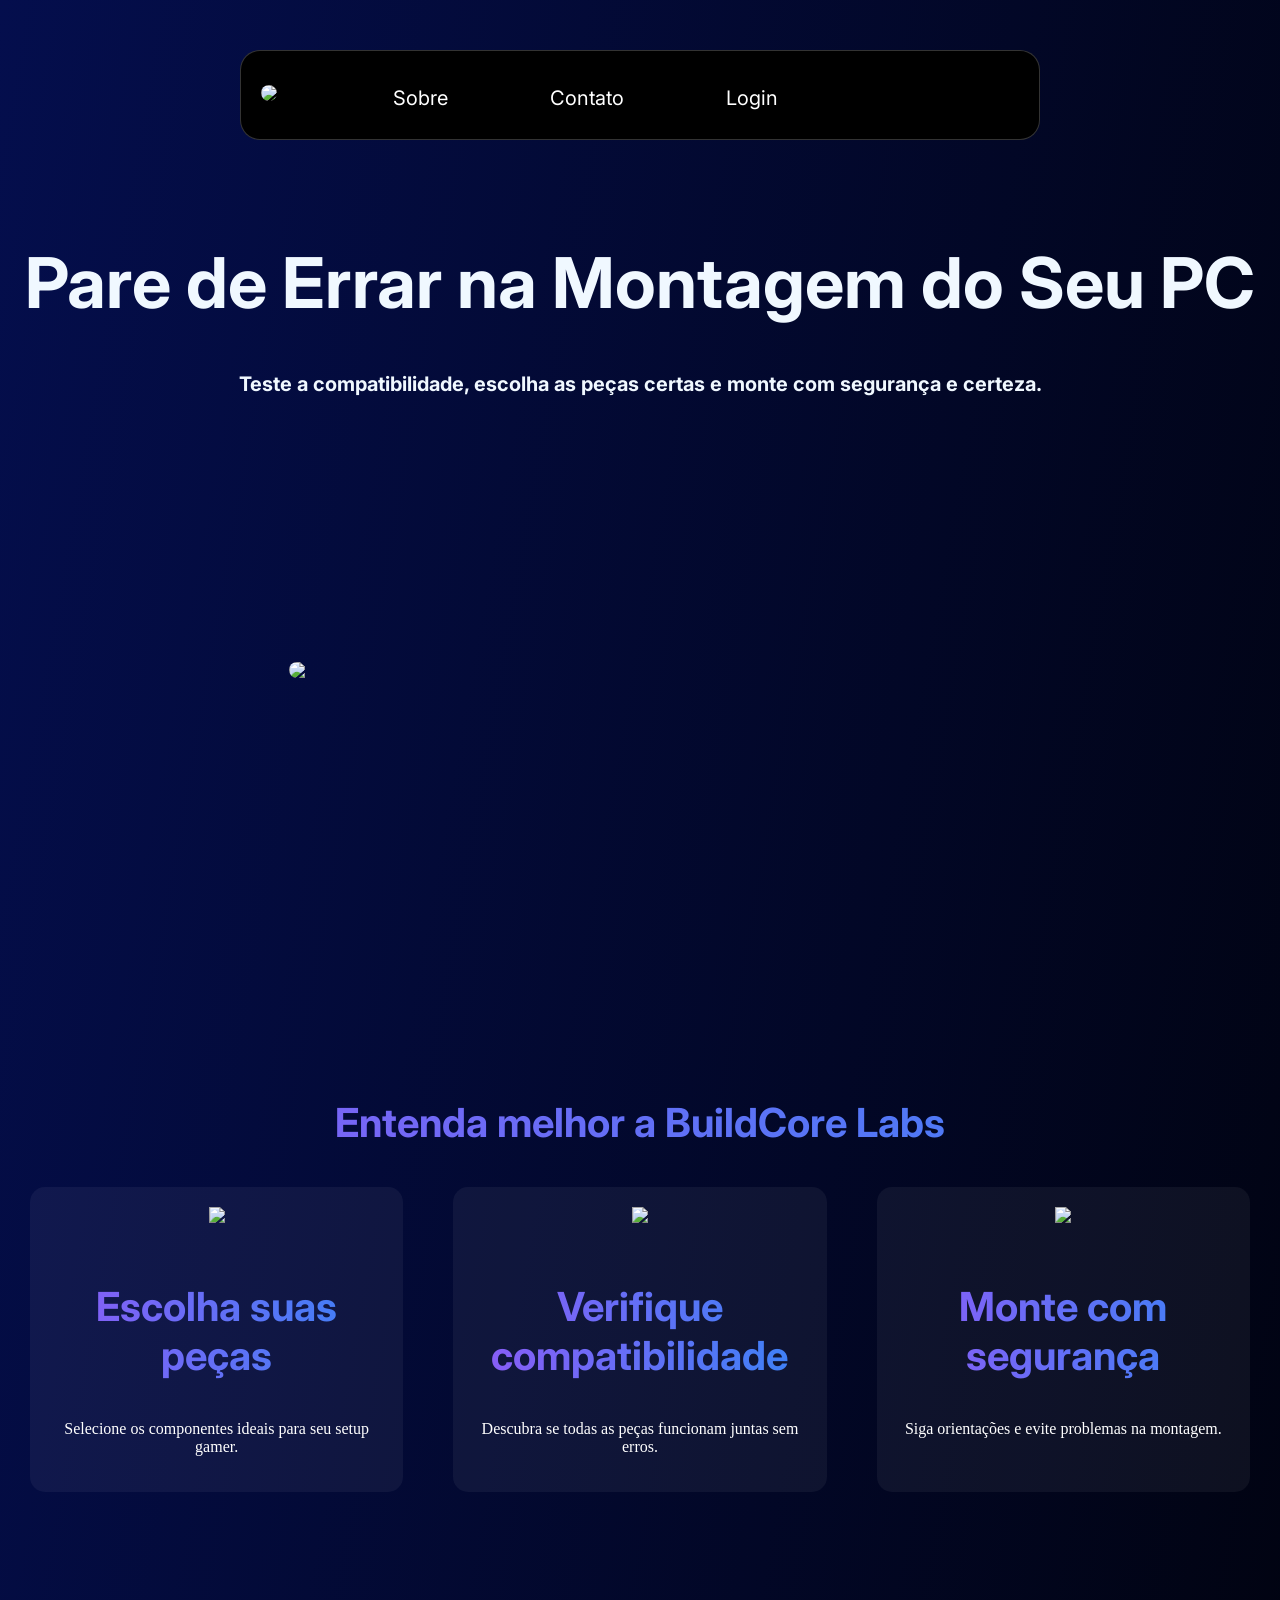
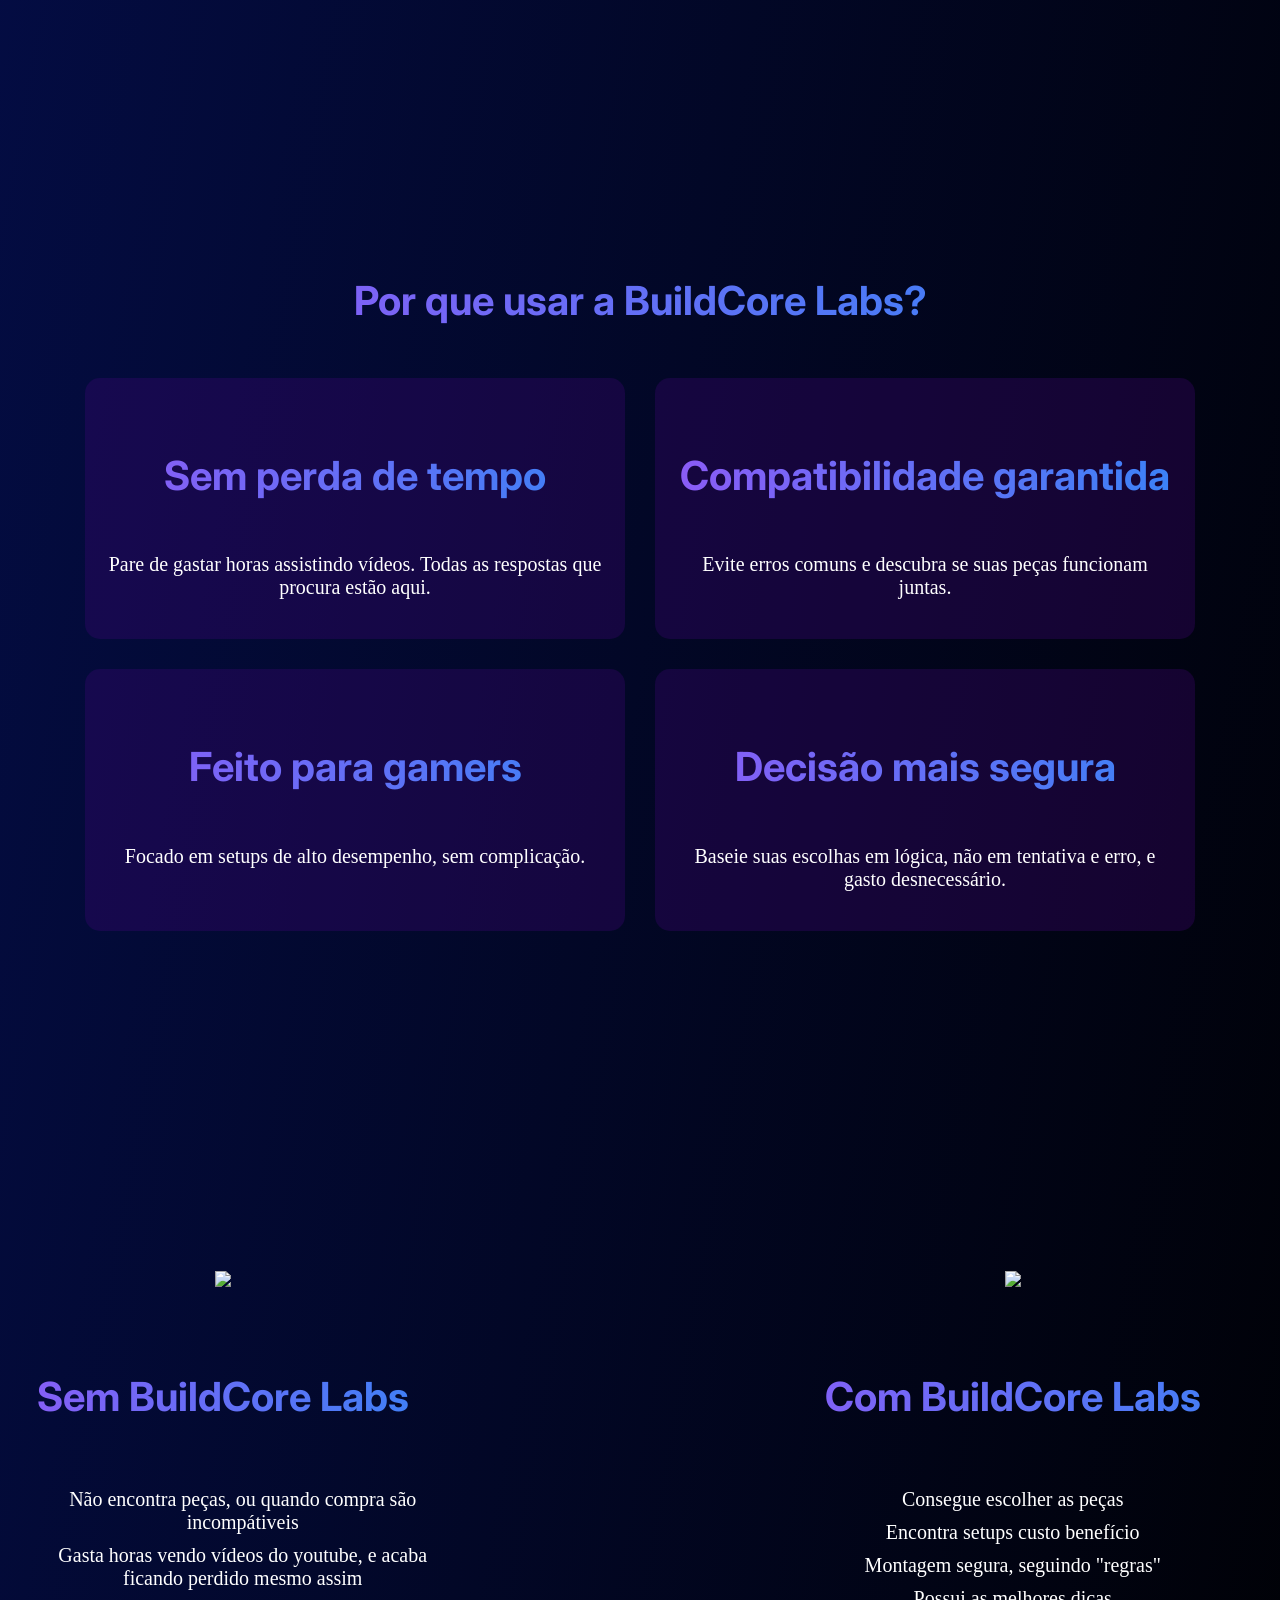
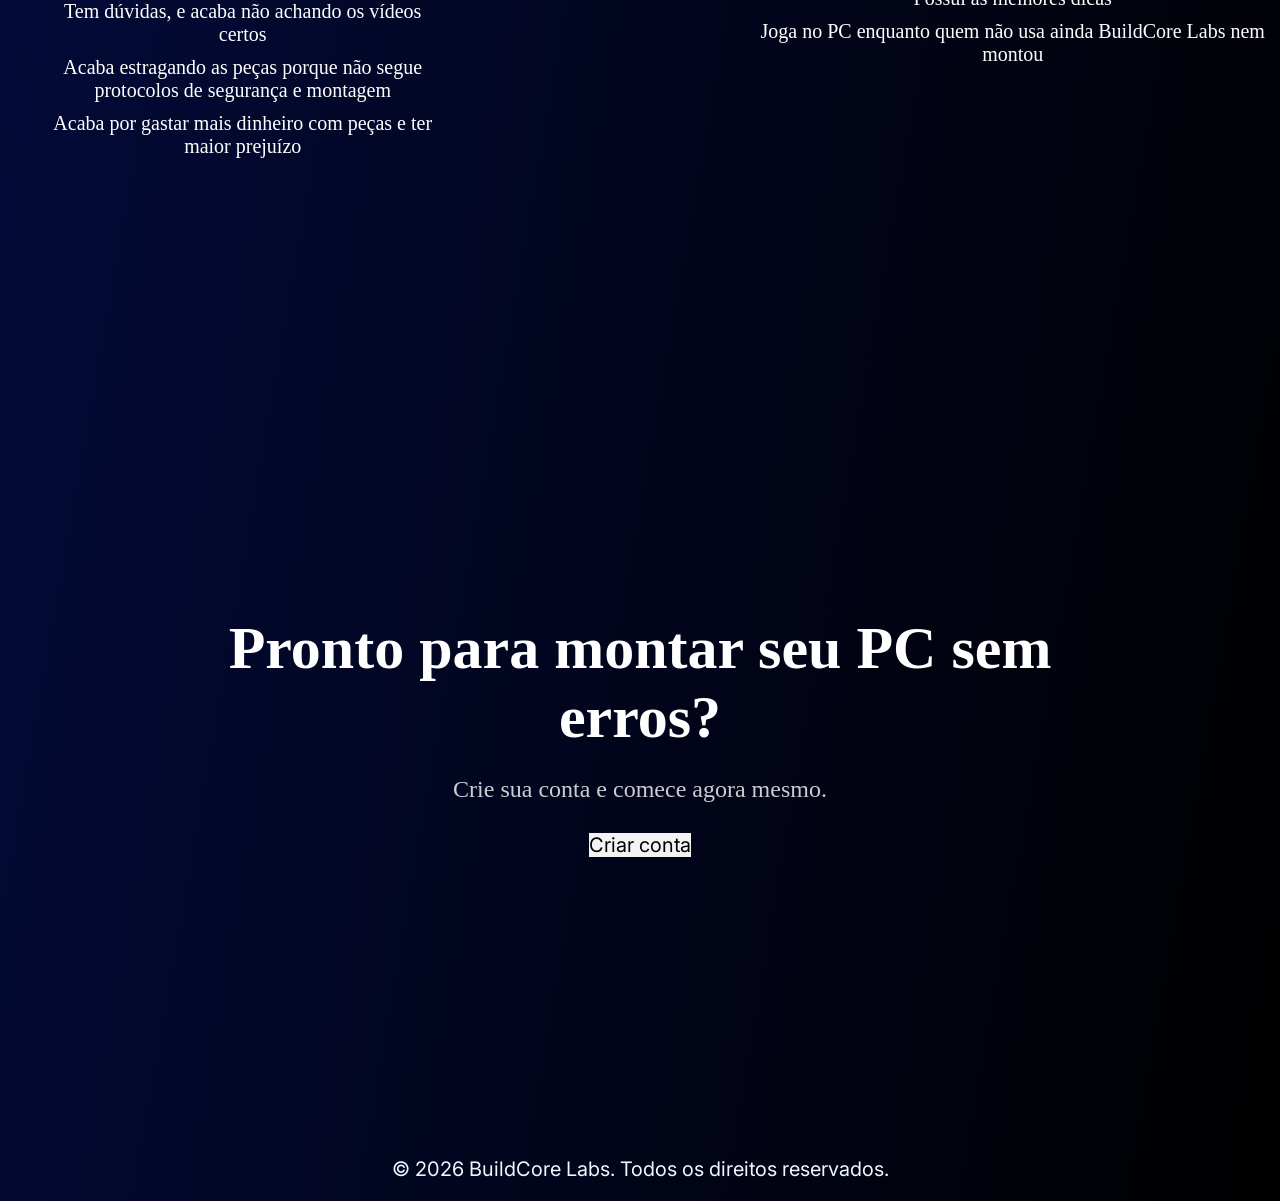
==== index.html @ 2ebfd722 "página de contato concluida, com textos, fotos e direcionadores para minhas redes sociais e gmail" ====
<!DOCTYPE html>
<html lang="en">
<head>
    <meta charset="UTF-8">
    <meta name="viewport" content="width=device-width, initial-scale=1.0">
    <link href="https://fonts.googleapis.com/css2?family=Inter&display=swap" rel="stylesheet">
    <link rel= "stylesheet" href = "index.css">
    <title>BuildCore Labs - Início</title>
</head>

<body>

<!--barra de navegação do início do software-->

    <nav>
        <div class="LogoSoftware">
             <img src="BuildCore Labs.png" class="logo">
        </div>
    <ul class="menu">
        <li><a href="sobre.html">Sobre</a></li>
        <li><a href="contato.html">Contato</a></li>
        <li><a href="login.html">Login</a></li>
    </ul>
</nav>



    <h1>Pare de Errar na Montagem do Seu PC</h1>
    <h2>Teste a compatibilidade, escolha as peças certas e monte com segurança e certeza.</h2>

<div class="PC">
    <img src="https://delivery.pixelbin.io/predictions/outputs/1d/sr/upscaleRestricted/019db175-7f98-7bb1-aaca-737be3c07d17/result_0.jpeg" class="foto-pc">
</div>


<section class="entenda-melhor">
    <h3>Entenda melhor a BuildCore Labs</h3>

    <div class="cards-entenda">

    <div class="card">
            <img src="https://i.pinimg.com/736x/08/d8/c8/08d8c83e5c368e3473da1a2177d81726.jpg">
            <h3>Escolha suas peças</h3>
            <p>Selecione os componentes ideais para seu setup gamer.</p>
    </div>

    <div class="card">
            <img src="https://i.pinimg.com/736x/33/a6/44/33a6448050c147aeffea3bed8fbdbbb7.jpg">
            <h3>Verifique compatibilidade</h3>
            <p>Descubra se todas as peças funcionam juntas sem erros.</p>
    </div>

    <div class="card">
            <img src="https://i.pinimg.com/736x/71/75/f1/7175f1e475fd769a79bfc29a325c1a61.jpg">
            <h3>Monte com segurança</h3>
            <p>Siga orientações e evite problemas na montagem.</p>
    </div>

    </div>
</section>

<section class="porque">
    <h4>Por que usar a BuildCore Labs?</h4>

    <div class="cards-porque">

        <div class="card-2">
            <h4>Sem perda de tempo</h4>
            <p>Pare de gastar horas assistindo vídeos. Todas as respostas que procura estão aqui.</p>
        </div>

        <div class="card-2">
            <h4>Compatibilidade garantida</h4>
            <p>Evite erros comuns e descubra se suas peças funcionam juntas.</p>
        </div>

        <div class="card-2">
            <h4>Feito para gamers</h4>
            <p>Focado em setups de alto desempenho, sem complicação.</p>
        </div>
        <div class="card-2">
            <h4>Decisão mais segura</h4>
            <p>Baseie suas escolhas em lógica, não em tentativa e erro, e gasto desnecessário.</p>
        </div>

    </div>
</section>

<section class="comparacao">

    <div class="Sem">
        <img src="https://img.freepik.com/fotos-premium/homem-frustrado-com-computador-pc-quebrado_656932-2419.jpg">
        <h5>Sem BuildCore Labs</h5>

        <ul>
            <li>Não encontra peças, ou quando compra são incompátiveis</li>
            <li>Gasta horas vendo vídeos do youtube, e acaba ficando perdido mesmo assim</li>
            <li>Tem dúvidas, e acaba não achando os vídeos certos</li>
            <li>Acaba estragando as peças porque não segue protocolos de segurança e montagem</li>
            <li>Acaba por gastar mais dinheiro com peças e ter maior prejuízo</li>
        </ul>
    </div>

    <div class="Com">
        <img src="https://gentosha-go.com/mwimgs/4/0/500/img_405a1d92c24def4f05f514666852b840153076.jpg">
        <h5>Com BuildCore Labs</h5>

        <ul>
            <li>Consegue escolher as peças</li>
            <li>Encontra setups custo benefício</li>
            <li>Montagem segura, seguindo "regras"</li>
            <li>Possui as melhores dicas</li>
            <li>Joga no PC enquanto quem não usa ainda BuildCore Labs nem montou</li>
        </ul>
    </div>

</section>

<section class="crie">

    <h6>Pronto para montar seu PC sem erros?</h6>
    <p>Crie sua conta e comece agora mesmo.</p>

    <a href="CriarConta.html" class="botaoCriar">Criar conta</a>

</section>



<footer class="fim">
     <p> © 2026 BuildCore Labs. Todos os direitos reservados.</p>
</footer>


    <script src="index.js"></script>
</body>

</html>
---- index.css ----
body {
    margin: 0;
    background: linear-gradient(
        100deg,
        #040e4d,
        #000000
    );
}

h1{
    font-size: 70px;
    color: aliceblue;
    text-align: center;
    margin-top: 100px;
    font-family: 'Inter', sans-serif;
}

h2{
    font-size: 20px;
    color: aliceblue;
    text-align: center;
    font-family: 'Inter', sans-serif;
    
}

nav {
  width: 100%;
  max-width: 800px; 
  height: 90px;     
  margin: 50px auto;   
  background-color: #000000;
  border: 1px solid rgba(255, 255, 255, 0.2); 
  border-radius: 20px; 
  display: flex; 
  align-items: center;
  padding: 0 20px;
  box-sizing: border-box;
  gap: 100px;                
}

.menu{
    list-style: none;
    display: flex;
    justify-content: center; 
    gap: 70px; 
    justify-content: flex-end;
    padding: 0px;
    margin-top: 25px;
    font-size: 20px;
    
}

nav a {
    text-decoration: none;
    color: white;
    font-family: 'Inter', sans-serif;
}

nav a:hover {
    color: #3b82f6;
}

.menu a {
    text-decoration: none;
    color: white;
    font-family: 'Inter', sans-serif;
    padding: 8px 16px;
    border-radius: 10px;
    transition: 0.3s;
}

.menu a:hover {
    background-color: rgba(200, 200, 200, 0.15);
}

.PC{
    display: flex;
    justify-content: center;
    align-items: center;
    padding: 250px;
}

.foto-pc{
    width:90%;
    border-radius: 20px;
}

.entenda-melhor {
    text-align: center;
    color: white;
    margin-top: 100px;
    padding:30px;
}

.cards-entenda {
    display: flex;
    justify-content: center;
    gap: 50px;
    margin-top: 40px;
}

.card {
    background-color: rgba(255, 255, 255, 0.05);
    padding: 20px;
    border-radius: 15px;
    width: 500px;
    transition: 0.3s;
}

.card:hover {
    transform: translateY(-10px);
    background-color: rgba(255, 255, 255, 0.1);
}

.card img {
    width: 300px;
    margin-bottom: 15px;
}

h3{
    font-size: 40px;
    font-family: 'Inter', sans-serif;
}

.porque{
    text-align: center;
    color: white;
    margin-top: 100px;
    padding: 200px;
}

.cards-porque{
    justify-content: center;
    gap: 50px;
    margin-top: 40px;
    display: grid;
    grid-template-columns: repeat(2, 1fr);
    gap: 30px;
    max-width: 600px;
    margin: 40px auto;
    font-size: 20px;
    
}

.card-2{
    background-color: rgba(73, 6, 128, 0.281);
    padding: 20px;
    border-radius: 15px;
    width: 500px;
    
}

/* chatgpt usado para ajudar a criar um texto com gradiente de diferentes cores */

 h3, h4, h5{
    font-size: 40px;
    font-family: 'Inter', sans-serif;
    background: linear-gradient(90deg, #8b5cf6, #3b82f6);
    background-clip: text;             
    -webkit-background-clip: text;      
    color: transparent;                 
    -webkit-text-fill-color: transparent; 
}

.comparacao {
    display: flex;
    justify-content: center;
    gap: 300px;
    margin: 100px auto;
    color: white;
}

.Sem {
    width: 500px;
    text-align: center;
}

.Com {
    width: 600px;
    text-align: center;
}

.Sem img {
    width: 100%;
    margin-bottom: 15px;
}

.Com img {
    width: 100%;
    margin-bottom: 15px
}

.Sem li, .Com ul {
    list-style: none;
    padding: 0;
}

.Sem li, .Com li {
    margin: 10px 0;
    font-size: 20px;
}


.crie {
    text-align: center;
    margin: 150px 0;
    color: white;
    padding: 150px;
}

.crie h6 {
    font-size: 60px;
    margin-bottom: 10px;
}

.crie p {
    font-size: 24px;
    opacity: 0.8;
    margin-bottom: 30px;
}

.logo{
    max-width: 70px; 
    border-radius: 50%;
}

.LogoSoftware{
    align-items: left;
    justify-content: left;
}

.botaoCriar{
   text-decoration: none;
    color: rgb(0, 0, 0);
    font-family: 'Inter', sans-serif;
    font-size: 20px; 
    background-color: #f3f3f3;
}

.botaoCriar:hover {
    color: #3b82f6;
}

.fim{
    font-size: 20px;
    color: aliceblue;
    text-align: center;
    font-family: 'Inter', sans-serif;
}
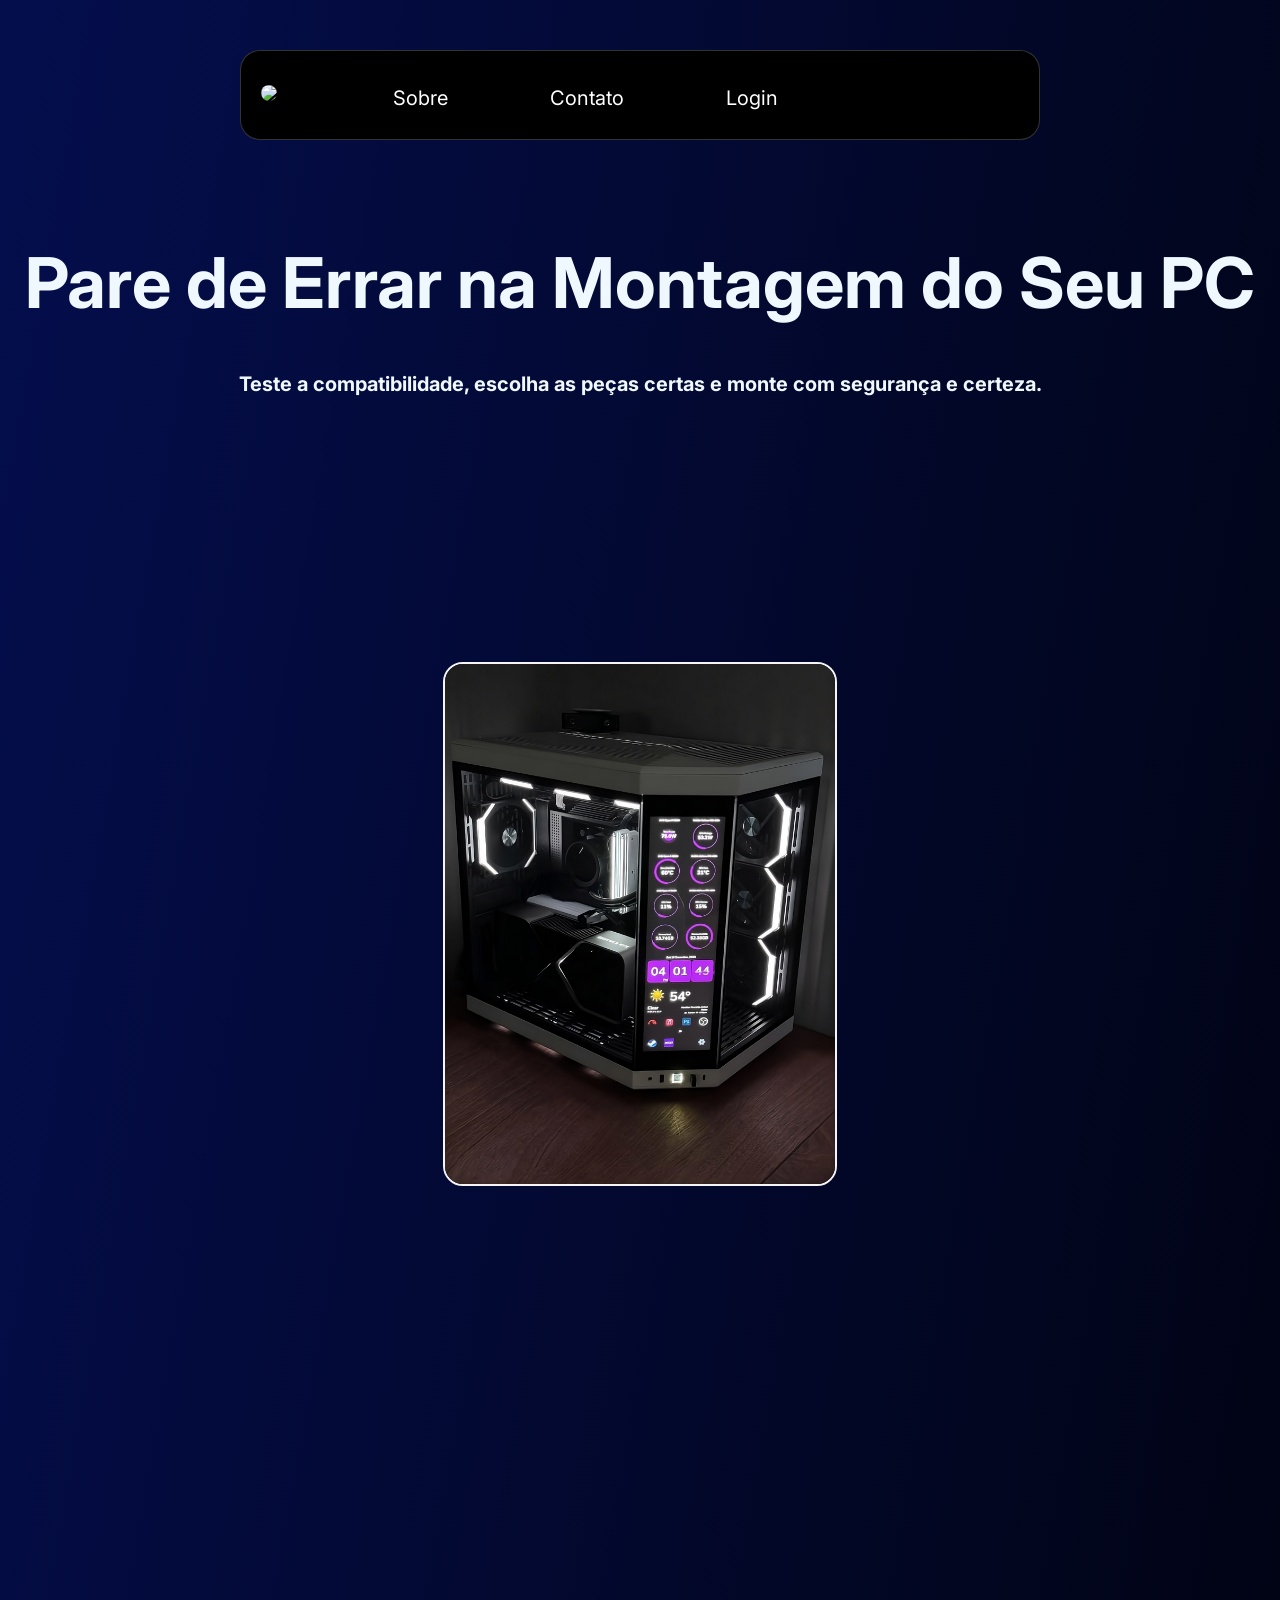
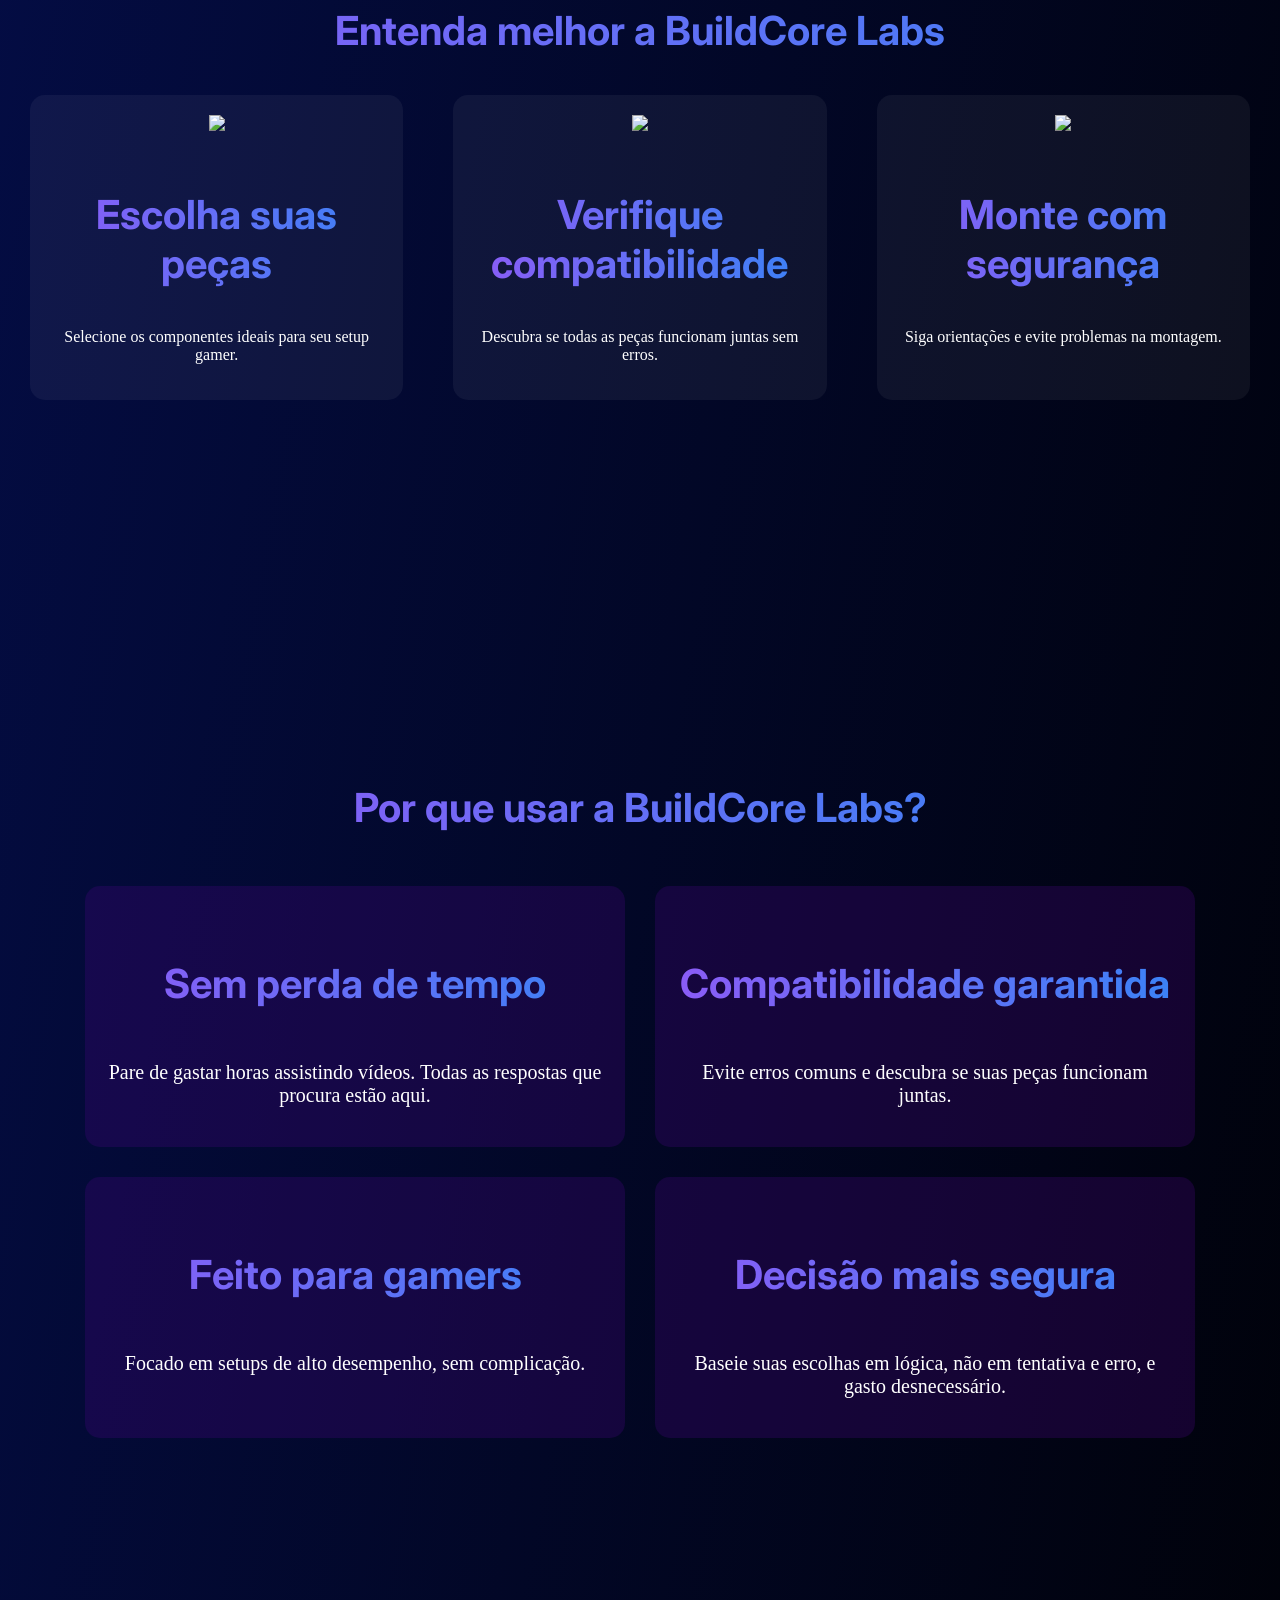
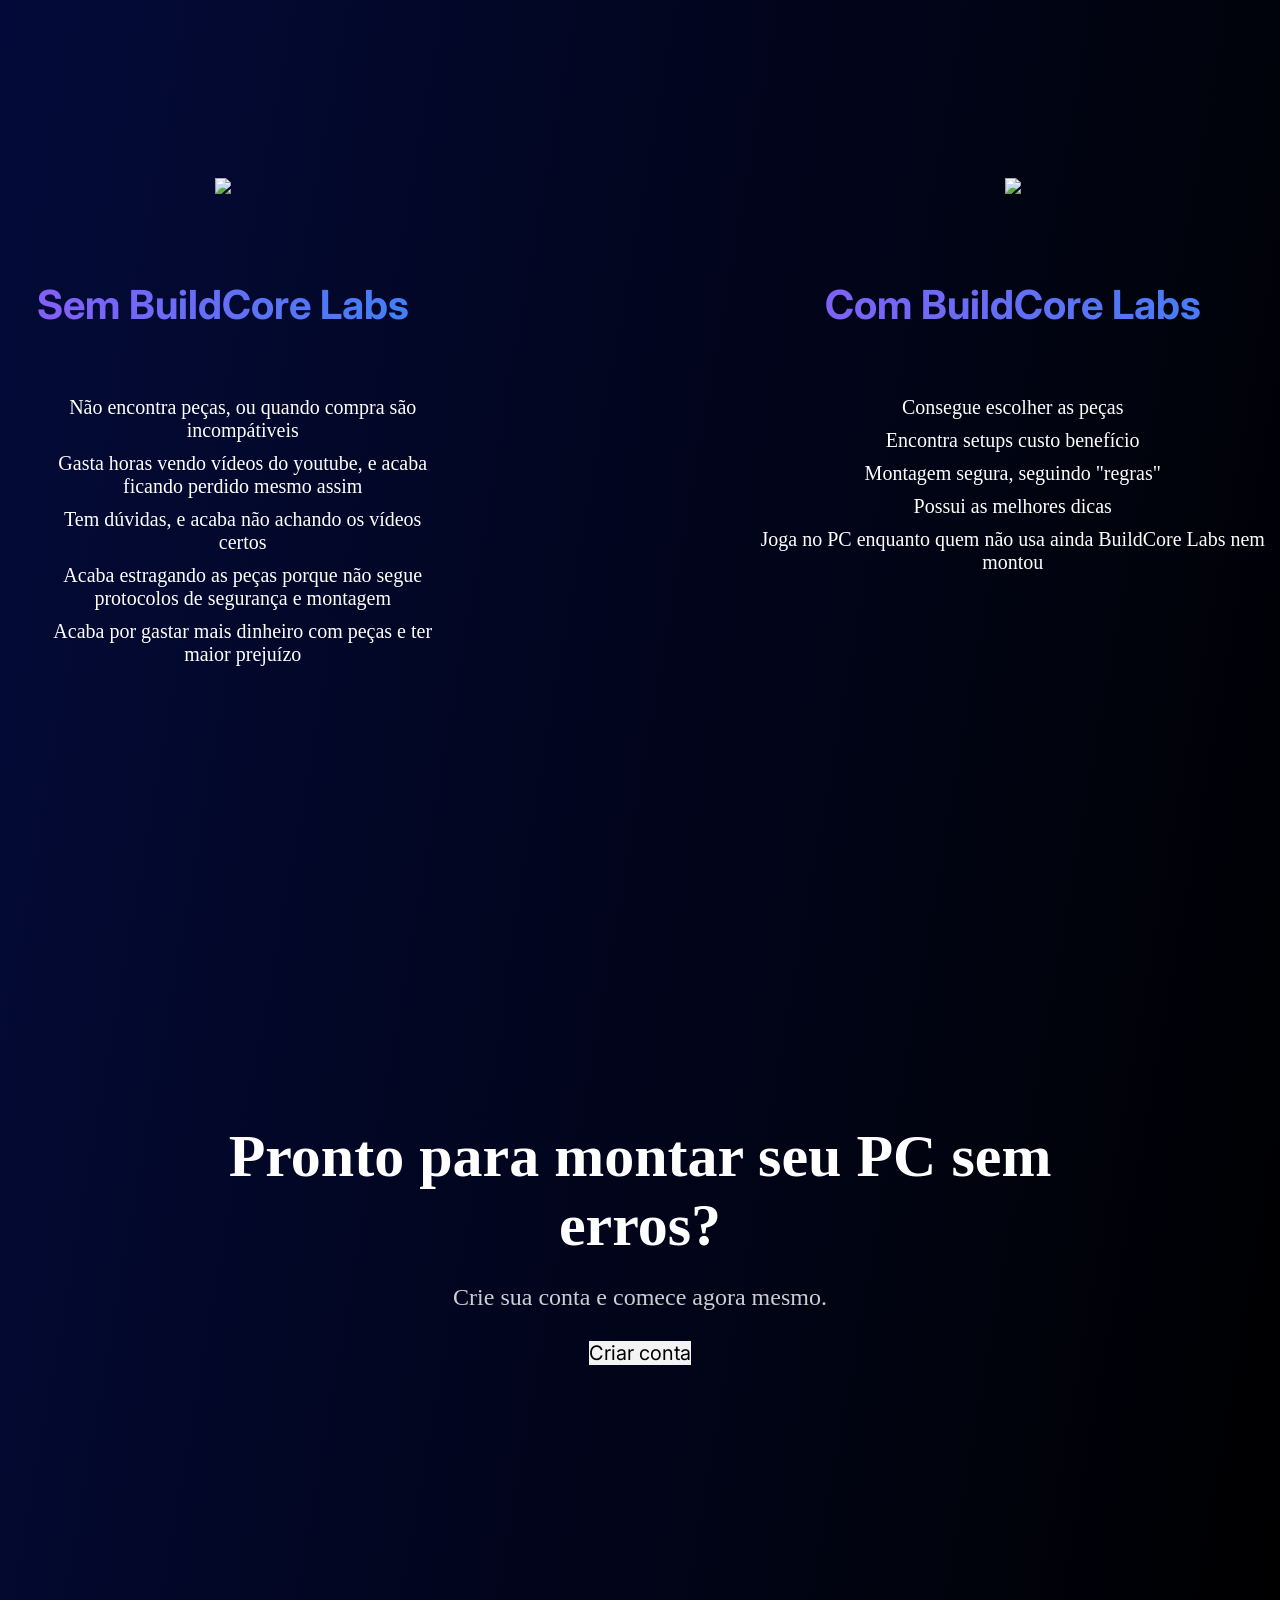
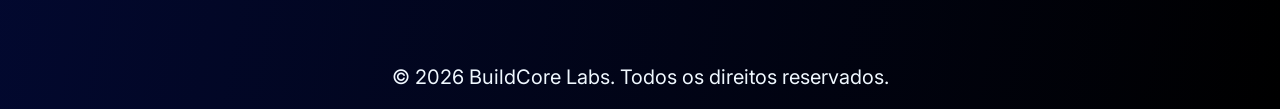
==== commit 0ac3c071: "htiguhirgs" ====
--- a/index.html
+++ b/index.html
@@ -29,7 +29,7 @@
     <h2>Teste a compatibilidade, escolha as peças certas e monte com segurança e certeza.</h2>
 
 <div class="PC">
-    <img src="https://delivery.pixelbin.io/predictions/outputs/1d/sr/upscaleRestricted/019db175-7f98-7bb1-aaca-737be3c07d17/result_0.jpeg" class="foto-pc">
+    <img src="pc.png" class="foto-pc">
 </div>
 
 
--- a/index.css
+++ b/index.css
@@ -81,8 +81,9 @@
 }
 
 .foto-pc{
-    width:90%;
+    width:50%;
     border-radius: 20px;
+    border: 2px solid whitesmoke;
 }
 
 .entenda-melhor {
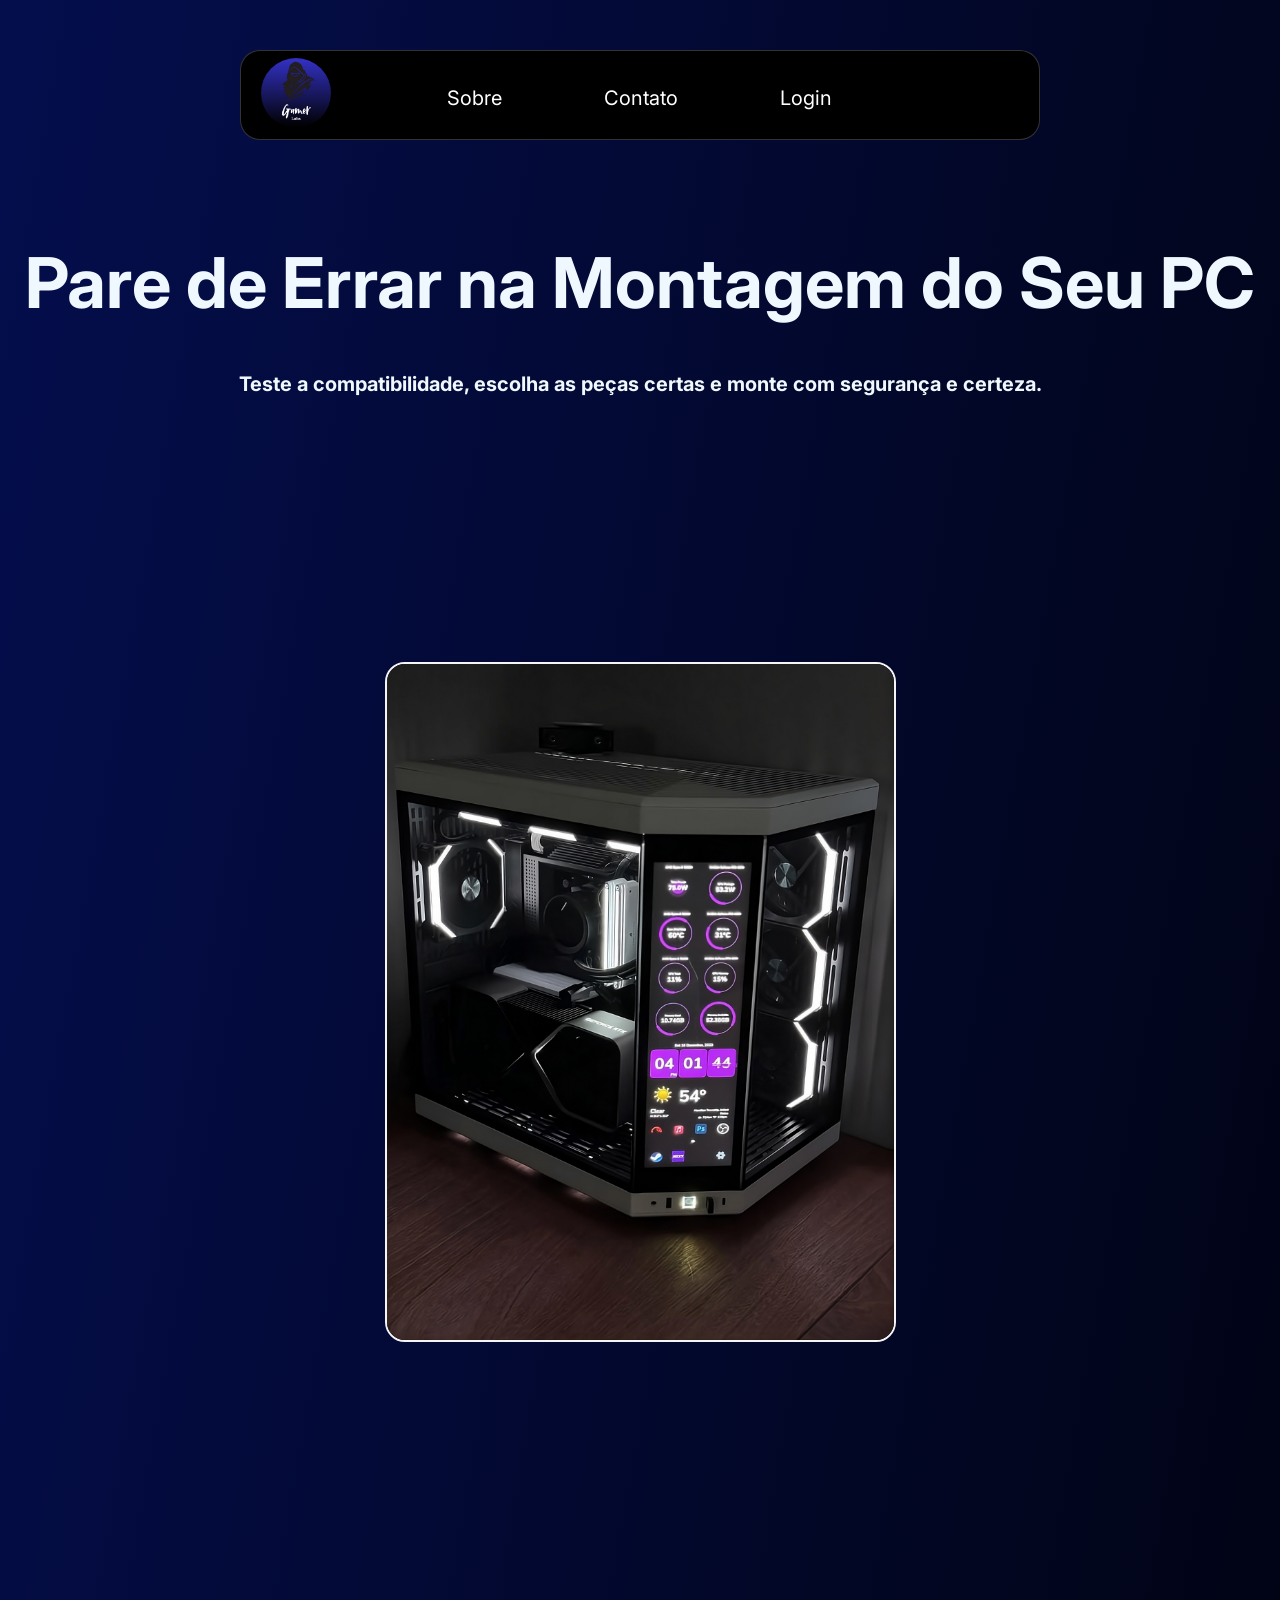
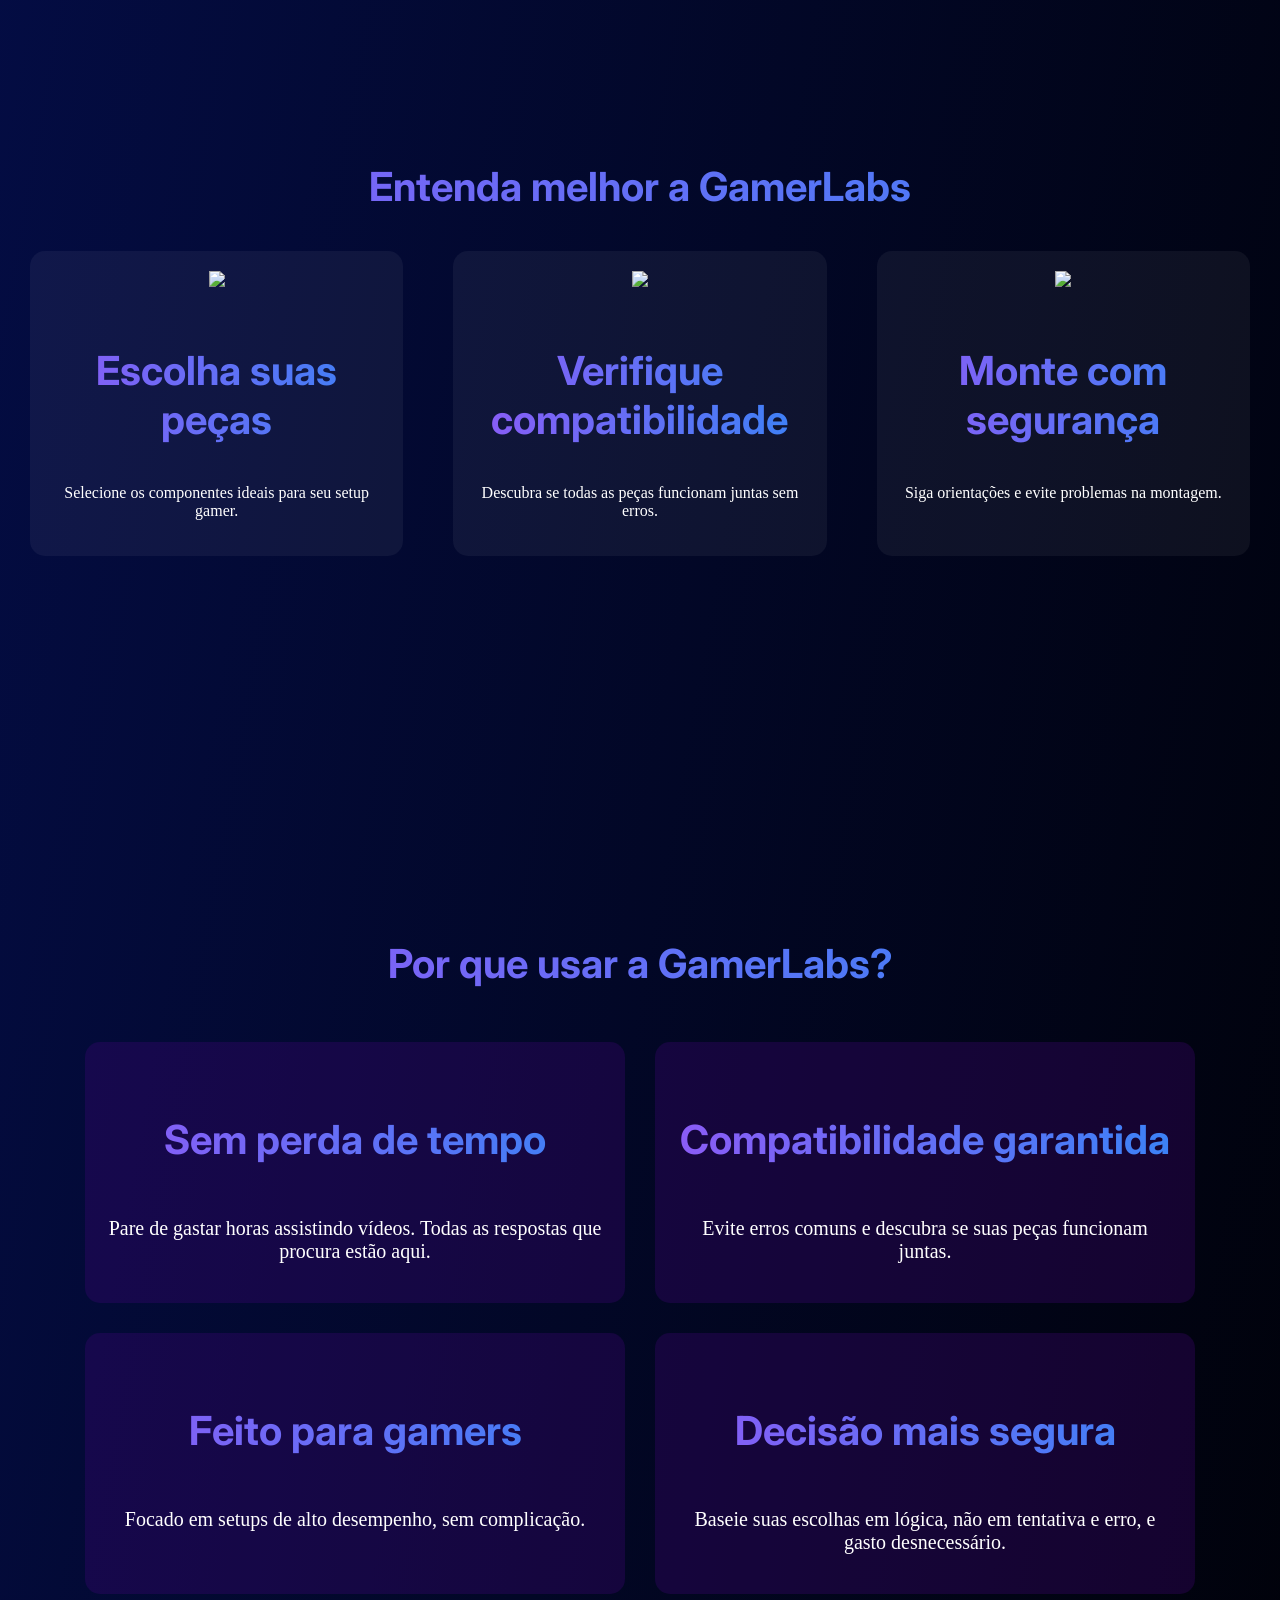
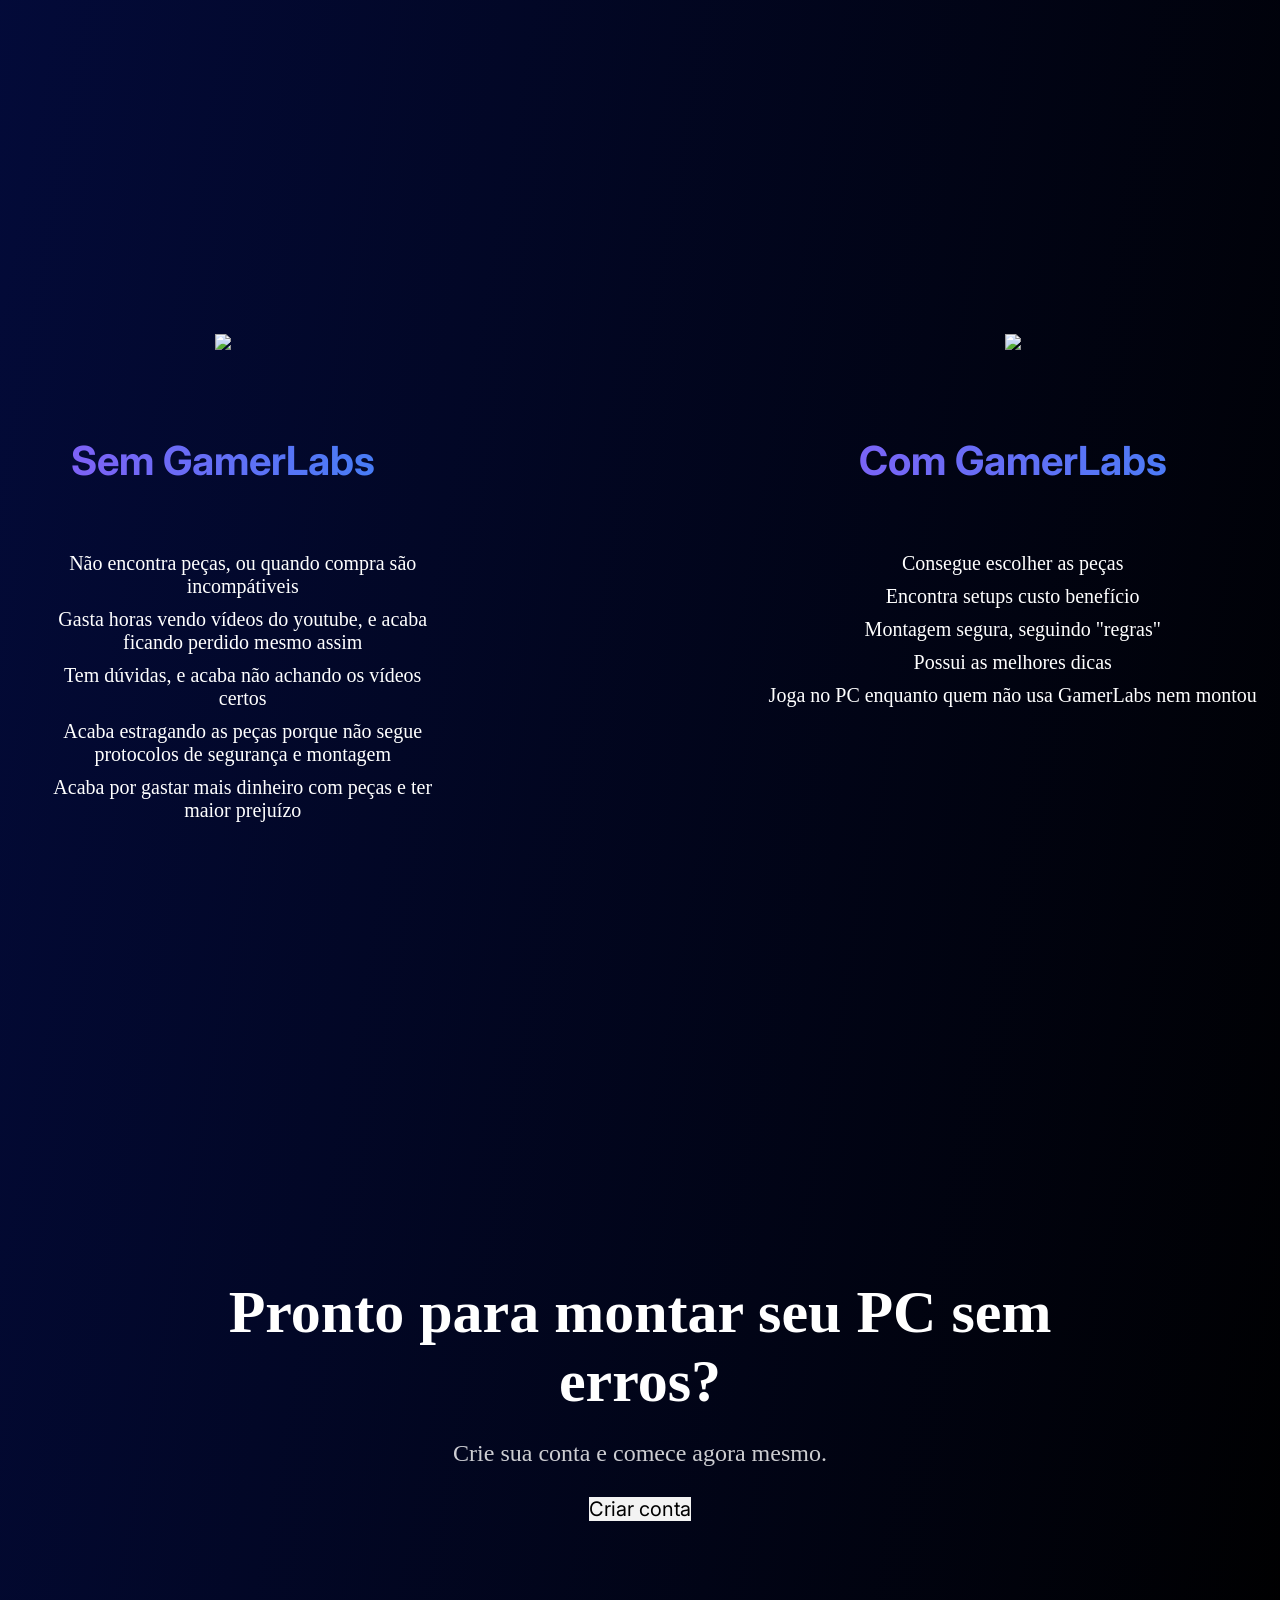
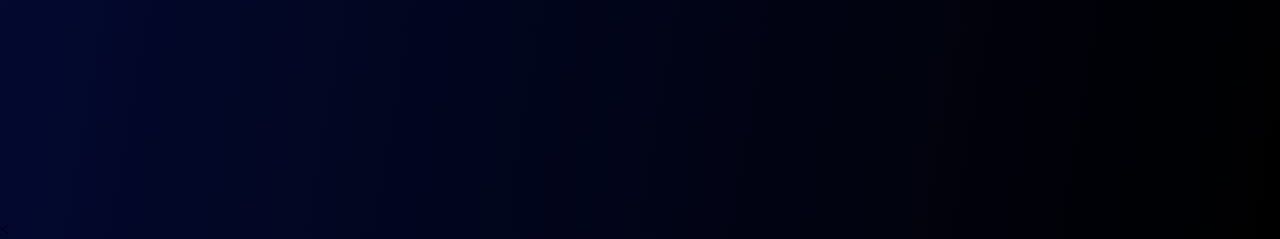
==== commit 74277a4a: "criação da página da team liquid" ====
--- a/index.html
+++ b/index.html
@@ -5,7 +5,7 @@
     <meta name="viewport" content="width=device-width, initial-scale=1.0">
     <link href="https://fonts.googleapis.com/css2?family=Inter&display=swap" rel="stylesheet">
     <link rel= "stylesheet" href = "index.css">
-    <title>BuildCore Labs - Início</title>
+    <title>GamerLabs - Início</title>
 </head>
 
 <body>
@@ -14,7 +14,7 @@
 
     <nav>
         <div class="LogoSoftware">
-             <img src="BuildCore Labs.png" class="logo">
+             <img src="gamerlabs.png" class="logo">
         </div>
     <ul class="menu">
         <li><a href="sobre.html">Sobre</a></li>
@@ -34,7 +34,7 @@
 
 
 <section class="entenda-melhor">
-    <h3>Entenda melhor a BuildCore Labs</h3>
+    <h3>Entenda melhor a GamerLabs</h3>
 
     <div class="cards-entenda">
 
@@ -60,7 +60,7 @@
 </section>
 
 <section class="porque">
-    <h4>Por que usar a BuildCore Labs?</h4>
+    <h4>Por que usar a GamerLabs?</h4>
 
     <div class="cards-porque">
 
@@ -90,7 +90,7 @@
 
     <div class="Sem">
         <img src="https://img.freepik.com/fotos-premium/homem-frustrado-com-computador-pc-quebrado_656932-2419.jpg">
-        <h5>Sem BuildCore Labs</h5>
+        <h5>Sem GamerLabs</h5>
 
         <ul>
             <li>Não encontra peças, ou quando compra são incompátiveis</li>
@@ -103,14 +103,14 @@
 
     <div class="Com">
         <img src="https://gentosha-go.com/mwimgs/4/0/500/img_405a1d92c24def4f05f514666852b840153076.jpg">
-        <h5>Com BuildCore Labs</h5>
+        <h5>Com GamerLabs</h5>
 
         <ul>
             <li>Consegue escolher as peças</li>
             <li>Encontra setups custo benefício</li>
             <li>Montagem segura, seguindo "regras"</li>
             <li>Possui as melhores dicas</li>
-            <li>Joga no PC enquanto quem não usa ainda BuildCore Labs nem montou</li>
+            <li>Joga no PC enquanto quem não usa GamerLabs nem montou</li>
         </ul>
     </div>
 
@@ -127,9 +127,7 @@
 
 
 
-<footer class="fim">
-     <p> © 2026 BuildCore Labs. Todos os direitos reservados.</p>
-</footer>
+<
 
 
     <script src="index.js"></script>
--- a/index.css
+++ b/index.css
@@ -81,7 +81,7 @@
 }
 
 .foto-pc{
-    width:50%;
+    width:65%;
     border-radius: 20px;
     border: 2px solid whitesmoke;
 }
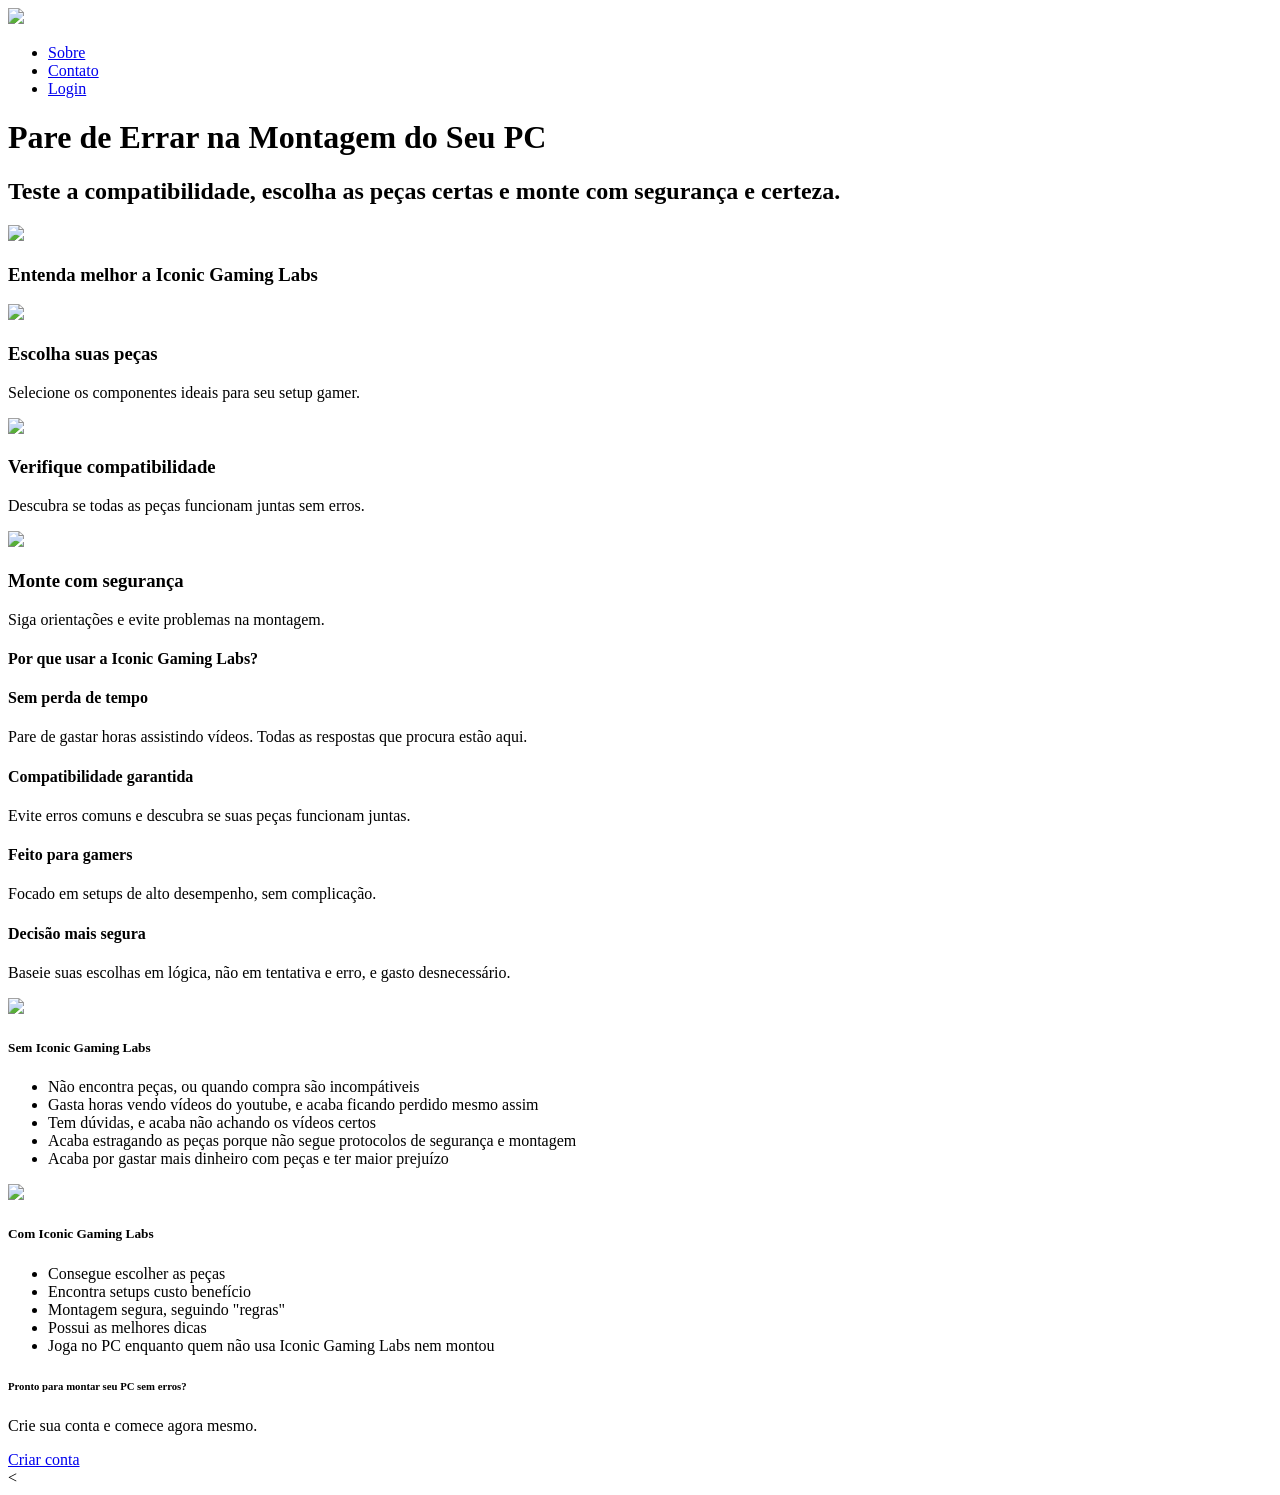
==== commit 520c369b: "?" ====
--- a/index.html
+++ b/index.html
@@ -4,8 +4,8 @@
     <meta charset="UTF-8">
     <meta name="viewport" content="width=device-width, initial-scale=1.0">
     <link href="https://fonts.googleapis.com/css2?family=Inter&display=swap" rel="stylesheet">
-    <link rel= "stylesheet" href = "index.css">
-    <title>GamerLabs - Início</title>
+    <link rel= "stylesheet" href = "css/index.css">
+    <title>IGL - Início</title>
 </head>
 
 <body>
@@ -14,7 +14,7 @@
 
     <nav>
         <div class="LogoSoftware">
-             <img src="gamerlabs.png" class="logo">
+             <img src="assets/images/brand/Iconic.png" class="logo">
         </div>
     <ul class="menu">
         <li><a href="sobre.html">Sobre</a></li>
@@ -29,12 +29,12 @@
     <h2>Teste a compatibilidade, escolha as peças certas e monte com segurança e certeza.</h2>
 
 <div class="PC">
-    <img src="pc.png" class="foto-pc">
+    <img src="assets/images/brand/pc.png" class="foto-pc">
 </div>
 
 
 <section class="entenda-melhor">
-    <h3>Entenda melhor a GamerLabs</h3>
+    <h3>Entenda melhor a Iconic Gaming Labs</h3>
 
     <div class="cards-entenda">
 
@@ -60,7 +60,7 @@
 </section>
 
 <section class="porque">
-    <h4>Por que usar a GamerLabs?</h4>
+    <h4>Por que usar a Iconic Gaming Labs?</h4>
 
     <div class="cards-porque">
 
@@ -90,7 +90,7 @@
 
     <div class="Sem">
         <img src="https://img.freepik.com/fotos-premium/homem-frustrado-com-computador-pc-quebrado_656932-2419.jpg">
-        <h5>Sem GamerLabs</h5>
+        <h5>Sem Iconic Gaming Labs</h5>
 
         <ul>
             <li>Não encontra peças, ou quando compra são incompátiveis</li>
@@ -103,14 +103,14 @@
 
     <div class="Com">
         <img src="https://gentosha-go.com/mwimgs/4/0/500/img_405a1d92c24def4f05f514666852b840153076.jpg">
-        <h5>Com GamerLabs</h5>
+        <h5>Com Iconic Gaming Labs</h5>
 
         <ul>
             <li>Consegue escolher as peças</li>
             <li>Encontra setups custo benefício</li>
             <li>Montagem segura, seguindo "regras"</li>
             <li>Possui as melhores dicas</li>
-            <li>Joga no PC enquanto quem não usa GamerLabs nem montou</li>
+            <li>Joga no PC enquanto quem não usa Iconic Gaming Labs nem montou</li>
         </ul>
     </div>
 
@@ -130,7 +130,7 @@
 <
 
 
-    <script src="index.js"></script>
+    <script src="js/index.js"></script>
 </body>
 
 </html>
